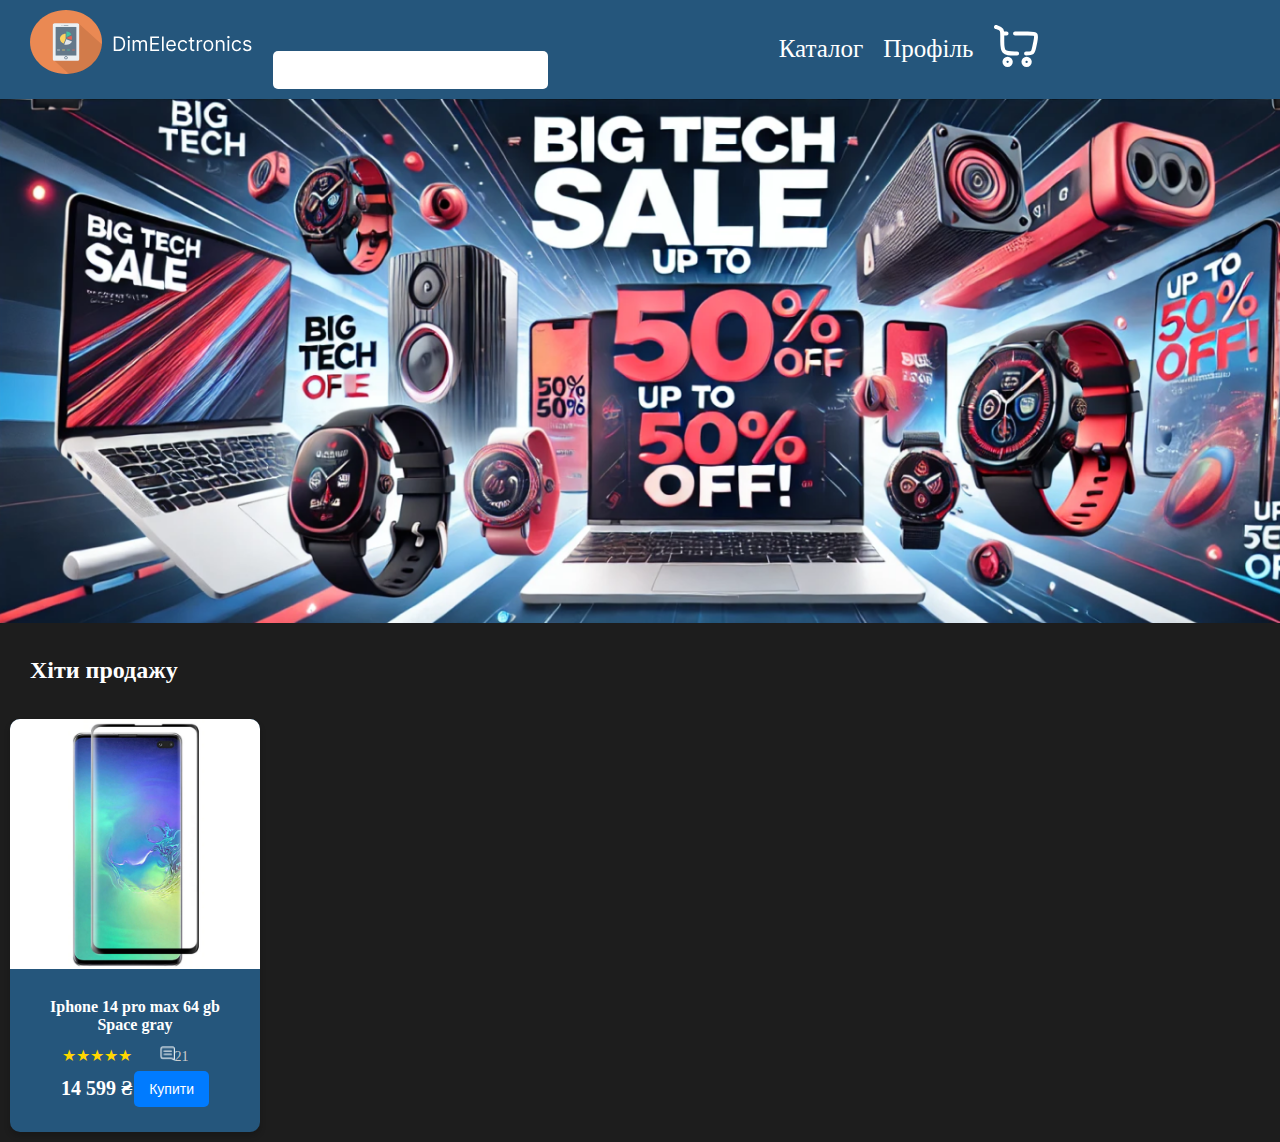
==== index.html @ 96959323 "start" ====
<!DOCTYPE html>
<html lang="en">

<head>
    <meta charset="UTF-8">
    <meta name="viewport" content="width=device-width, initial-scale=1.0">
    <title>Document</title>
    <link rel="stylesheet" href="./style/style.css">
    <link rel="stylesheet" href="./style/in.css">
    <link rel="stylesheet" href="https://cdn.jsdelivr.net/npm/swiper@11/swiper-bundle.min.css" />
</head>

<body>
    <header>
        <div class="container">
            <div class="header__wrapper row">
                <div class="logo">
                    <a href="./index.html"><img src="./imgs/SVG/Logo.svg" alt=""></a>
                    <input type="text">
                </div>
                <div class="header__navigation row">
                    <nav class="row">
                        <a href="./pages/catalog.html">Каталог</a>
                        <a href="">Профіль</a>
                        <a href="./pages/cart.html"><img src="./imgs/SVG/Frame 1.svg" alt=""></a>
                    </nav>
                </div>
                <div class="header__burger">
                    <figure></figure>
                    <figure></figure>
                    <figure></figure>
                </div>
            </div>
        </div>
    </header>
    <main>
        <section class="hero">
            <div class="hero__her">
                <img src="./imgs/p/hero.png" alt="">
            </div>
        </section>
        <section class="hits">
            <div class="container">
                <div class="product__list">
                    <div class="product__item">
                        <h2>Хіти продажу</h2>
                        <div class="product-card">
                            <div class="swiper mySwiper">
                                <div class="swiper-wrapper">
                                    <div class="swiper-slide">
                                        <img src="./imgs/p/19101994.webp" alt="Iphone 14 pro max">
                                    </div>
                                    <div class="swiper-slide">
                                        <img src="./imgs/p/167397805.webp" alt="Iphone 14 pro max">
                                    </div>

                                </div>
                                <div class="swiper-pagination"></div>
                            </div>
                            <div class="details">
                                <h3>Iphone 14 pro max 64 gb<br>Space gray</h3>
                                <div class="rating">

                                    <table>
                                       <td><span>★★★★★</span></td> 
                                        <td><span class="reviews"><img class="com" src="./imgs/p/com.png" alt="">21</span></td>

                                </div>
                                <tr>

                                    <td>
                                        <div class="price">14 599 ₴</div>
                                    </td>
                                    <td><button>Купити</button></td>
                                </tr>
                                </table>
                            </div>
                        </div>
                    </div>
                </div>
            </div>
        </section>
    </main>
    <script src="./script/in.js"></script>
</body>

</html>
---- style/style.css ----
* {
     margin: 0;
     padding: 0;
     box-sizing: border-box;
 }

 body {
     background: #1d1d1d;
 }

 .container {
     max-width: 1280px;
     margin: 0 auto;
     padding: 10px;
 }

 .row {
     display: flex;
 }

 section {
     display: block;
     unicode-bidi: isolate;
 }

 /* header */

 header {
     width: auto;
     background: #25567C;
 }

 header .row,
 footer .row {
     align-items: center;
     justify-content: space-between;
 }

 input {
     height: 38px;
     width: 275px;
     margin-top: 25px;
     gap: 20px;
     border-radius: 5px;
     justify-content: center;
     border: 20px;
 }

 header a,
 footer a {
     color: white;
     text-decoration: none;
     font-size: 25px;
     margin: 10px;
     font-weight: 400;
 }

 .header__wrapper {
     margin-left: 10px;
     justify-content: space-between;
 }
---- style/in.css ----
/* hero */

.hero {
    padding: none;
}

.hero img {
    width: 1349px;
}

/* Card */

.product__item h2 {
    color: white;
    margin: 20px;
    margin-bottom: 35px;
}

.reviews .com {
    width: 15px;
    height: 15px;
}

.product-card {
    background-color: #25567C;
    color: #fff;
    width: 250px;
    border-radius: 10px;
    overflow: hidden;
    box-shadow: 0 4px 6px rgba(0, 0, 0, 0.2);
    text-align: center;
}

.product-card img {
    width: 100%;
    height: auto;
}

.product-card .details {
    padding: 15px;
}

.product-card .details h3 {
    font-size: 16px;
    margin: 10px 0;
}

.product-card .details .rating {
    display: flex;
    justify-content: center;
    align-items: center;
    margin: 5px 0;
}

.product-card .details .rating span {
    color: gold;
    font-size: 16px;
}

.product-card .details .rating .reviews {
    margin-left: 5px;
    font-size: 14px;
    color: #ccc;
}

.product-card .details .price {
    font-size: 20px;
    font-weight: bold;
    margin: 10px 0;
}

.product-card .details button {
    background-color: #007bff;
    color: #fff;
    border: none;
    padding: 10px 15px;
    font-size: 14px;
    border-radius: 5px;
    cursor: pointer;
    transition: background-color 0.3s;
}

.product-card .details button:hover {
    background: white;
}
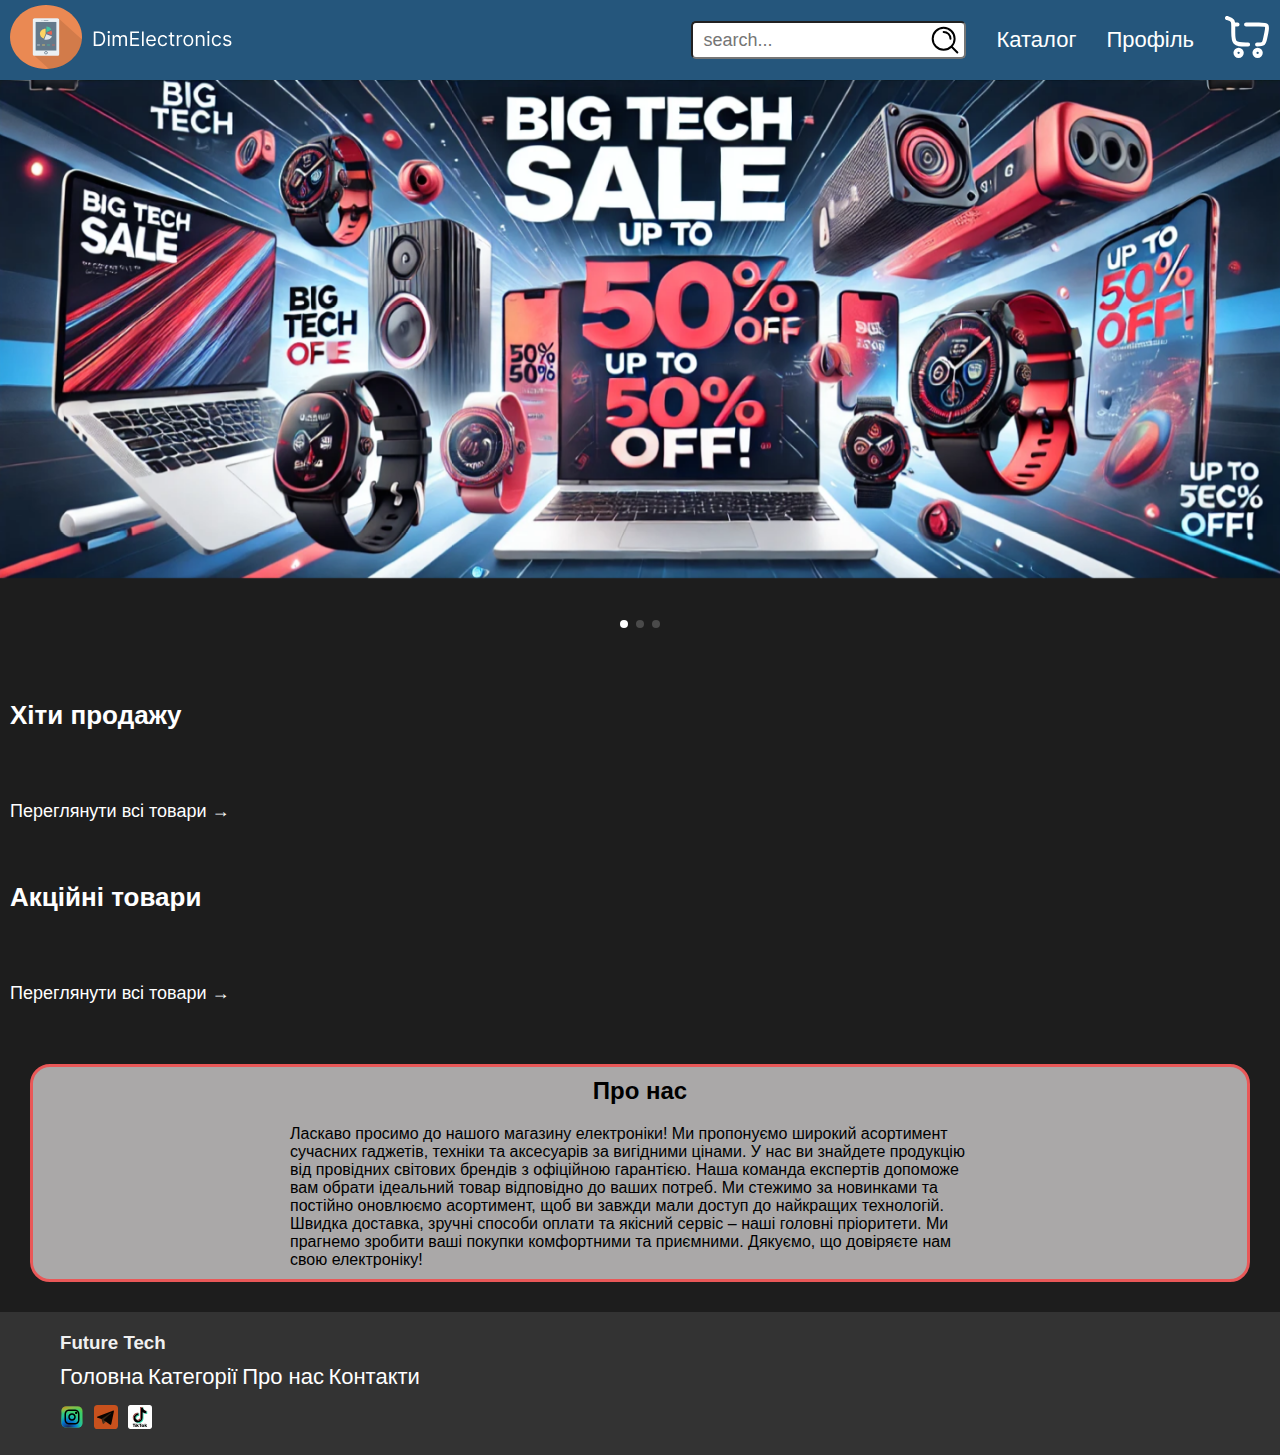
==== commit 47371907: "first commit" ====
--- a/index.html
+++ b/index.html
@@ -2,86 +2,169 @@
 <html lang="en">
 
 <head>
-    <meta charset="UTF-8">
-    <meta name="viewport" content="width=device-width, initial-scale=1.0">
-    <title>Document</title>
-    <link rel="stylesheet" href="./style/style.css">
-    <link rel="stylesheet" href="./style/in.css">
-    <link rel="stylesheet" href="https://cdn.jsdelivr.net/npm/swiper@11/swiper-bundle.min.css" />
+	<meta charset="UTF-8">
+	<meta name="viewport" content="width=device-width, initial-scale=1.0">
+	<title>Document</title>
+	<link rel="stylesheet" href="https://cdn.jsdelivr.net/npm/swiper@11/swiper-bundle.min.css" />
+	<link rel="stylesheet" href="./style/style.css">
+	<link rel="stylesheet" href="./style/header.css">
+	<link rel="stylesheet" href="./style/home.css">
+	<link rel="stylesheet" href="./style/product.css">
 </head>
 
 <body>
-    <header>
-        <div class="container">
-            <div class="header__wrapper row">
-                <div class="logo">
-                    <a href="./index.html"><img src="./imgs/SVG/Logo.svg" alt=""></a>
-                    <input type="text">
-                </div>
-                <div class="header__navigation row">
-                    <nav class="row">
-                        <a href="./pages/catalog.html">Каталог</a>
-                        <a href="">Профіль</a>
-                        <a href="./pages/cart.html"><img src="./imgs/SVG/Frame 1.svg" alt=""></a>
-                    </nav>
-                </div>
-                <div class="header__burger">
-                    <figure></figure>
-                    <figure></figure>
-                    <figure></figure>
-                </div>
-            </div>
-        </div>
-    </header>
-    <main>
-        <section class="hero">
-            <div class="hero__her">
-                <img src="./imgs/p/hero.png" alt="">
-            </div>
-        </section>
-        <section class="hits">
-            <div class="container">
-                <div class="product__list">
-                    <div class="product__item">
-                        <h2>Хіти продажу</h2>
-                        <div class="product-card">
-                            <div class="swiper mySwiper">
-                                <div class="swiper-wrapper">
-                                    <div class="swiper-slide">
-                                        <img src="./imgs/p/19101994.webp" alt="Iphone 14 pro max">
-                                    </div>
-                                    <div class="swiper-slide">
-                                        <img src="./imgs/p/167397805.webp" alt="Iphone 14 pro max">
-                                    </div>
+	<header>
+		<div class="container">
+			<div class="header__wrapper row">
+				<div class="logo row">
+					<a href="./index.html"><img src="./imgs/SVG/Logo.svg" alt=""></a>
+				</div>
+				<div class="header__navigation row">
+					<form class="header__form">
+						<input type="text" required placeholder="search...">
+						<button class="search-btn">
+							<img src="./imgs/SVG/search.svg" alt="search">
+						</button>
+					</form>
+					<nav class="row">
+						<a href="./pages/catalog.html">Каталог</a>
+						<a href="./pages/profile.html">Профіль</a>
+						<a id="open-cart"><img src="./imgs/SVG/Frame 1.svg" alt=""></a>
+					</nav>
+				</div>
+				<div class="header__burger">
+					<figure></figure>
+					<figure></figure>
+					<figure></figure>
+				</div>
+			</div>
+		</div>
+	</header>
+	<main>
+		<section class="hero">
 
-                                </div>
-                                <div class="swiper-pagination"></div>
-                            </div>
-                            <div class="details">
-                                <h3>Iphone 14 pro max 64 gb<br>Space gray</h3>
-                                <div class="rating">
+			<div class="hero__wrapper">
 
-                                    <table>
-                                       <td><span>★★★★★</span></td> 
-                                        <td><span class="reviews"><img class="com" src="./imgs/p/com.png" alt="">21</span></td>
+				<div class="swiper hero-swiper">
+					<div class="swiper-wrapper">
+						<div class="swiper-slide"><img src="./imgs/p/hero.png" alt=""></div>
+						<div class="swiper-slide"><img src="./imgs/p/hero1.webp" alt=""></div>
+						<div class="swiper-slide"><img src="./imgs/p/hero2.webp" alt=""></div>
+					</div>
+					<div class="swiper-pagination"></div>
+				</div>
+			</div>
+		</section>
 
-                                </div>
-                                <tr>
 
-                                    <td>
-                                        <div class="price">14 599 ₴</div>
-                                    </td>
-                                    <td><button>Купити</button></td>
-                                </tr>
-                                </table>
-                            </div>
-                        </div>
-                    </div>
-                </div>
-            </div>
-        </section>
-    </main>
-    <script src="./script/in.js"></script>
+
+		<section class="hits">
+			<div class="container">
+
+				<h2>Хіти продажу</h2>
+				<div class="hits__wrapper">
+
+					<div class="swiper hits-swiper">
+						<div class="swiper-wrapper">
+
+						</div>
+						<div class="swiper-pagination"></div>
+					</div>
+				</div>
+
+				<a href="./pages/catalog.html" class="tovaru">Переглянути всі товари →</a>
+
+			</div>
+		</section>
+
+		</section>
+		<section class="hits">
+			<div class="container">
+
+				<h2>Акційні товари</h2>
+				<div class="hits__wrapper">
+
+					<div class="swiper hits-swiper">
+						<div class="swiper-wrapper">
+
+						</div>
+						<div class="swiper-pagination"></div>
+					</div>
+				</div>
+				<a href="./pages/catalog.html" class="tovaru">Переглянути всі товари →</a>
+			</div>
+		</section>
+
+
+		<section class="we">
+			<div id="#we" class="container">
+				<h2>Про нас</h2>
+				<div class="we__text">
+					<p>Ласкаво просимо до нашого магазину електроніки! Ми пропонуємо широкий асортимент сучасних
+						гаджетів, техніки та аксесуарів за вигідними цінами. У нас ви знайдете продукцію від провідних
+						світових брендів з офіційною гарантією. Наша команда експертів допоможе вам обрати ідеальний
+						товар відповідно до ваших потреб. Ми стежимо за новинками та постійно оновлюємо асортимент, щоб
+						ви завжди мали доступ до найкращих технологій. Швидка доставка, зручні способи оплати та якісний
+						сервіс – наші головні пріоритети. Ми прагнемо зробити ваші покупки комфортними та приємними.
+						Дякуємо, що довіряєте нам свою електроніку!</p>
+				</div>
+			</div>
+		</section>
+	</main>
+	<div class="cart">
+		<div class="cart__wrapper">
+			<div class="cart__top">
+				<button id="close-cart">✕</button>
+				<h2>Кошик</h2>
+			</div>
+			<div class="cart__list">
+
+			</div>
+			<div class="cart__bottom">
+				<p>Загальна сума: <span>0 грн</span></p>
+				<button>Оформити покупку</button>
+			</div>
+		</div>
+	</div>
+	<footer>
+		<div class="footer-container">
+			<div class="footer-section">
+				<h3>Future Tech</h3>
+
+
+				<a href="/index.html">Головна</a></td>
+				<a href="/pages/catalog.html">Категорії</a></td>
+
+				<a href="/index.html #we">Про нас</a></td>
+				<a href="#">Контакти</a>
+
+
+				<div class="social-icons">
+					<a href="#"><img src="../imgs/SVG/instagram-1-svgrepo-com (1).svg" alt="Instagram"></a>
+					<a href="#"><img src="../imgs/SVG/telegram-svgrepo-com.svg" alt="Telegram"></a>
+					<a href="#"><img src="../imgs/SVG/tyktok.svg" alt=""></a>
+				</div>
+			</div>
+			<div class="footer-section">
+
+			</div>
+		</div>
+	</footer>
+	<script src="https://cdn.jsdelivr.net/npm/swiper@11/swiper-bundle.min.js"></script>
+	<script src="./script/home.js" type="module"></script>
+	<script>
+		var swiper = new Swiper(".hero-swiper", {
+			pagination: {
+				el: ".swiper-pagination",
+			},
+			autoplay: {
+				delay: 2500,
+				disableOnInteraction: true,
+			},
+		});
+	</script>
+	<script src="../service/search.js" type="module"></script>
+	<script src="../script/cart.js" type="module"></script>
 </body>
 
 </html>--- a/style/style.css
+++ b/style/style.css
@@ -2,61 +2,197 @@
      margin: 0;
      padding: 0;
      box-sizing: border-box;
+     font-family: Arial, "Helvetica Neue", Helvetica, sans-serif;
  }
 
  body {
      background: #1d1d1d;
+     overflow: auto;
+     min-height: 100vh;
+     display: flex;
+     justify-content: space-between;
+     flex-direction: column;
+ }
+
+ body.fixed {
+     overflow: hidden;
+ }
+
+ html {
+    scroll-behavior: smooth;
  }
 
  .container {
      max-width: 1280px;
      margin: 0 auto;
-     padding: 10px;
+     padding: 0 10px;
  }
 
  .row {
      display: flex;
+     gap: 30px;
  }
 
- section {
-     display: block;
-     unicode-bidi: isolate;
+ .cart {
+     position: fixed;
+     top: 0;
+     right: 0;
+     background: #1d1d1d;
+     z-index: 9999;
+     border-left: 1px solid gray;
+     width: 100%;
+     max-width: 480px;
+     transform: translate(150%);
+     transition: all 0.3s;
+     opacity: 0;
  }
 
- /* header */
-
- header {
-     width: auto;
-     background: #25567C;
+ .open-cart {
+     transform: translate(0%);
+     opacity: 1;
  }
 
- header .row,
- footer .row {
-     align-items: center;
+ .cart__wrapper {
+     color: white;
+     display: flex;
+     flex-direction: column;
+     height: 100vh;
      justify-content: space-between;
  }
 
- input {
-     height: 38px;
-     width: 275px;
-     margin-top: 25px;
+ .cart__top {
+     display: flex;
      gap: 20px;
-     border-radius: 5px;
-     justify-content: center;
-     border: 20px;
+     padding: 20px;
+     border-bottom: 1px solid gray;
  }
 
- header a,
- footer a {
-     color: white;
-     text-decoration: none;
-     font-size: 25px;
-     margin: 10px;
-     font-weight: 400;
+ .cart__top button {
+     border-radius: 50%;
+     border: none;
+     line-height: 27px;
+     height: 28px;
+     width: 28px;
+ } 
+
+ .cart h2 {
+    line-height: 28px;
  }
 
- .header__wrapper {
-     margin-left: 10px;
-     justify-content: space-between;
+ .cart__list {
+     margin-bottom: auto; 
+     padding: 20px;
+     height: calc(100vh - 68px - 72px);
+     overflow: auto;
+     display: flex;
+     flex-direction: column;
+     gap: 10px;
  }
 
+ @supports (height: 100dvh) {
+     .cart__list {
+         height: calc(100vh - 68px - 72px);
+     }
+ }
+
+ .cart__list::-webkit-scrollbar {
+     width: 12px;
+     background: gray;
+ }
+
+ .cart__list::-webkit-scrollbar-thumb {
+     width: 12px;
+     background: white;
+     border: 3px solid gray;
+     border-radius: 10px;
+ }
+
+ .cart__bottom {
+     padding: 20px;
+     border-top: 1px solid gray;
+     display: flex;
+     justify-content: space-between;
+     flex-wrap: wrap;
+     align-items: center;
+ }
+
+ .cart__bottom button {
+     padding: 6px 15px;
+ }
+
+ /* Cart */
+
+ .cart-item {
+     display: flex;
+     gap: 10px;
+     position: relative;
+ }
+
+ .cart-item img {
+     width: 100px;
+     height: 100px;
+     border-radius: 10px;
+     margin-right: 5px;
+     object-fit: contain;
+     background: white;
+     padding: 5px;
+ }
+
+ .cart-item-wrapper h3 {
+     font-size: 15px;
+     margin-bottom: 5px;
+ }
+
+ .cart-item-counts {
+     align-items: center;
+     border: 1px solid #d9d9d9;
+     border-radius: 5px;
+     display: flex;
+     height: 30px;
+     justify-content: space-around;
+     width: 80px;
+ }
+
+ .cart-item-cost span {
+     display: flex;
+ }
+
+ .cart-item-buttom {
+     align-items: center;
+     display: flex;
+     gap: 20px;
+     margin-top: 10px;
+ }
+
+ .cart-item-remove {
+     border: none;
+     color: #ffffff;
+     cursor: pointer;
+     font-size: 10px;
+     line-height: 22px;
+     position: absolute;
+     right: 0;
+     top: 0;
+     height: 20px;
+     width: 20px;
+     text-align: center;
+ }
+
+ .open-cart::after {
+     content: "";
+     display: block;
+     width: 100vw;
+     height: 100vh;
+     background: rgba(0, 0, 0, 0.358);
+     position: absolute;
+     top: 0;
+     left: -100vw;
+ }
+
+ @media all and (max-width: 500px) {
+
+     h1,
+     h2 {
+         text-align: center;
+     }
+ }--- a/style/header.css
+++ b/style/header.css
@@ -0,0 +1,158 @@
+/* header */
+
+header {
+    background: #25567C;
+    padding: 5px 0;
+}
+
+header .row,
+footer .row {
+    align-items: center;
+    justify-content: space-between;
+}
+
+.header__cart img{
+    width: 42px;
+    height: 42px;
+    object-fit: contain;
+}
+
+header input {
+    height: 38px;
+    width: 275px;
+    border-radius: 5px;
+    font-size: 18px;
+    padding: 0 40px 0 10px;
+}
+
+header a,
+footer a {
+    color: white;
+    text-decoration: none;
+    font-size: 22px;
+}
+
+.header__form {
+    position: relative;
+}
+
+.search-btn {
+    height: 32px;
+    position: absolute;
+    right: 5px;
+    top: 3px;
+    background: none;
+    border: none;
+    cursor: pointer;
+}
+
+.header__burger {
+    display: none;
+}
+
+.header__burger {
+  color: white;
+}
+
+/* Footer */
+
+footer {
+    background-color: #333;
+    color: #fff;
+    padding: 20px 0;
+    font-family: Arial, sans-serif;
+  }
+  
+  .footer-container {
+    display: flex;
+    justify-content: space-between;
+    max-width: 1200px;
+    margin: 0 auto;
+    padding: 0 20px;
+  }
+  
+  .footer-section {
+    flex: 1;
+    margin-right: 20px;
+  }
+  
+  .footer-section h3, .footer-section h4 {
+    color: #f0f0f0;
+    margin-bottom: 10px;
+  }
+  
+  .social-icons {
+    display: flex;
+    gap: 10px;
+    margin-top: 15px;
+  }
+  
+  .social-icons a img {
+    width: 24px;
+    height: 24px;
+    filter: invert(100%);
+    transition: transform 0.3s;
+  }
+  
+  .social-icons a img:hover {
+    transform: scale(1.1);
+  }
+  
+  .footer-section p {
+    margin: 5px 0;
+  }
+
+@media all and (max-width: 870px) {
+  .header__navigation {
+    top: 0;
+    left: -150%;
+    width: 100%;
+    height: 100vh;
+    background: rgba(0, 0, 0, 1);
+    z-index: 5;
+    position: absolute;
+    flex-direction: column;
+    justify-content: center !important;
+  }
+
+  .header__navigation.active{
+    left: 0;
+  }
+
+  nav {
+    flex-direction: column;
+    justify-content: center !important;
+  }
+
+  .header__burger{
+    display: flex;
+    width: 38px;
+    height: 26px;
+    flex-direction: column;
+    justify-content: space-between;
+    flex-shrink: 0;
+    z-index: 6;
+  }
+
+  .header__burger figure {
+    width: 100%;
+    height: 4px;
+    background-color: #00bcd4;
+    transition: all 0.3s;
+  }
+
+  .header__burger.active figure:nth-child(1){
+    transform: rotate(45deg) translateY(7px) translateX(7px); 
+  }
+
+  .header__burger.active figure:nth-child(2){
+    width: 0px; 
+    transform: translateX(15px);
+
+  }
+
+  .header__burger.active figure:nth-child(3){
+    transform: rotate(-45deg) translateY(-7px) translateX(7px); ;
+  }
+}
+  --- a/style/home.css
+++ b/style/home.css
@@ -0,0 +1,69 @@
+/* hero */
+
+.hero {
+    /* height: 560px;
+    background: url("../imgs/p/hero.png") center center / cover no-repeat; */
+}
+
+.hero-swiper .swiper-slide {
+    max-height: 560px;
+}
+
+.hero-swiper .swiper-slide img {
+    width: 100%;
+    height: 100%;
+    object-fit: cover;
+}
+
+.tovaru {
+    color: white;
+    font-size: 18px;
+    text-decoration: none;
+    display: block;
+}
+
+@media all and (max-width: 768px) {
+    .hero-swiper .swiper-slide img {
+        height: 240px;
+    }
+
+    .tovaru {
+        margin-top: 20px;
+        text-align: center;
+    }
+}
+
+/* We */
+
+.show-mare-link {
+    color: white;
+    font-size: 18px;
+    text-decoration: none;
+}
+
+@media all and (max-width: 500px) {
+    .show-mare-link {
+        text-align: center;
+        display: block;
+        margin-top: 20px;
+    }
+}
+
+.we {
+    display: flex;
+    flex-direction: row;
+    border-radius: 20px;
+    background: rgb(170, 168, 168);
+    border: 3px solid rgb(233, 88, 88);
+    margin: 30px;
+    padding: 10px;
+}
+
+.we p {
+    max-width: 700px;
+}
+
+.we h2 {
+    text-align: center;
+    margin-bottom: 20px;
+}--- a/style/product.css
+++ b/style/product.css
@@ -0,0 +1,190 @@
+/* hits */
+.hits {
+    margin: 60px 0;
+}
+
+.hits h2 {
+    font-size: 26px;
+    color: white;
+    margin-bottom: 30px;
+}
+
+.hits-swiper .swiper-wrapper {
+    padding-bottom: 40px;
+}
+
+.swiper-pagination-bullet,
+.swiper-pagination-bullet-active {
+    background: white;
+}
+
+/* Card */
+
+.product-card {
+    width: 240px;
+    background: #25567c;
+    color: white;
+    border-radius: 5px;
+    overflow: hidden;
+    position: relative;
+}
+
+.hits-swiper .product-card {
+    margin: 0 auto;
+}
+
+.product-card__image {
+    display: block;
+    background: white;
+    padding: 5px;
+}
+
+.product-card__image img {
+    width: 100%;
+    height: 180px;
+    object-fit: contain;
+}
+
+.product-card__content {
+    padding: 10px;
+}
+
+.product-card h3 {
+    font-weight: 400;
+    font-size: 18px;
+    margin-bottom: 10px;
+    overflow: hidden;
+    white-space: nowrap;
+    text-overflow: ellipsis;
+}
+
+.product-card h3 a {
+    color: white;
+    text-decoration: none;
+}
+
+.product-card__reviews {
+    color: white;
+    text-decoration: none;
+    display: flex;
+    gap: 10px;
+    align-items: center;
+    margin-bottom: 10px;
+    height: 19px;
+}
+
+.product-card__stars {
+    display: flex;
+    align-items: center;
+    gap: 2px;
+}
+
+.product-card__stars img {
+    height: 16px;
+    width: 16px;
+}
+
+.product-card__comments {
+    display: flex;
+    gap: 4px;
+    align-items: center;
+}
+
+.product-card__comments img {
+    height: 12px;
+    width: 16px;
+}
+
+.product-card__nav {
+    display: flex;
+    justify-content: space-between;
+    align-items: center;
+}
+
+.product-card__discount {
+    font-size: 12px;
+    color: rgb(222, 222, 222);
+    display: block;
+    width: fit-content;
+    position: relative;
+}
+
+.product-card__discount::after {
+    content: "";
+    display: block;
+    width: 100%;
+    height: 1.5px;
+    background: red;
+    position: absolute;
+    transform: rotate(-6deg);
+    top: 5px;
+    left: 0;
+}
+
+.product-card__summa {
+    font-size: 20px;
+    font-weight: 700;
+    display: block;
+}
+
+.product-card__buy {
+    height: 38px;
+    width: 100px;
+    border-radius: 5px;
+    cursor: pointer;
+    border: none;
+    font-size: 16px;
+    font-weight: 500;
+}
+
+.product-card__label {
+    position: absolute;
+    top: 5px;
+    right: 5px;
+    background: red;
+    padding: 4px 8px;
+    border-radius: 15px;
+    font-size: 16px;
+}
+
+@media all and (max-width: 500px) {
+    .product-card {
+        width: calc(50% - 5px);
+    }
+
+    .product-card__image img {
+        width: 100%;
+        height: 140px;
+        object-fit: contain;
+    }
+
+    .product-card h3 {
+        font-size: 16px;
+    }
+
+    .product-card__label {
+        top: 3px;
+        right: 3px;
+        padding: 3px 6px;
+        border-radius: 5px;
+        font-size: 14px;
+    }
+
+    .product-card__buy {
+        height: 32px;
+        width: 46px;
+        font-size: 0px;
+        color: white;
+        background:
+            url("../imgs/SVG/cart-plus.svg") center center / contain no-repeat,
+            white;
+    }
+
+    .hits-swiper .product-card {
+        width: 100%;
+    }
+
+    .product-card__nav {
+        min-height: 36.8px;
+    }
+}